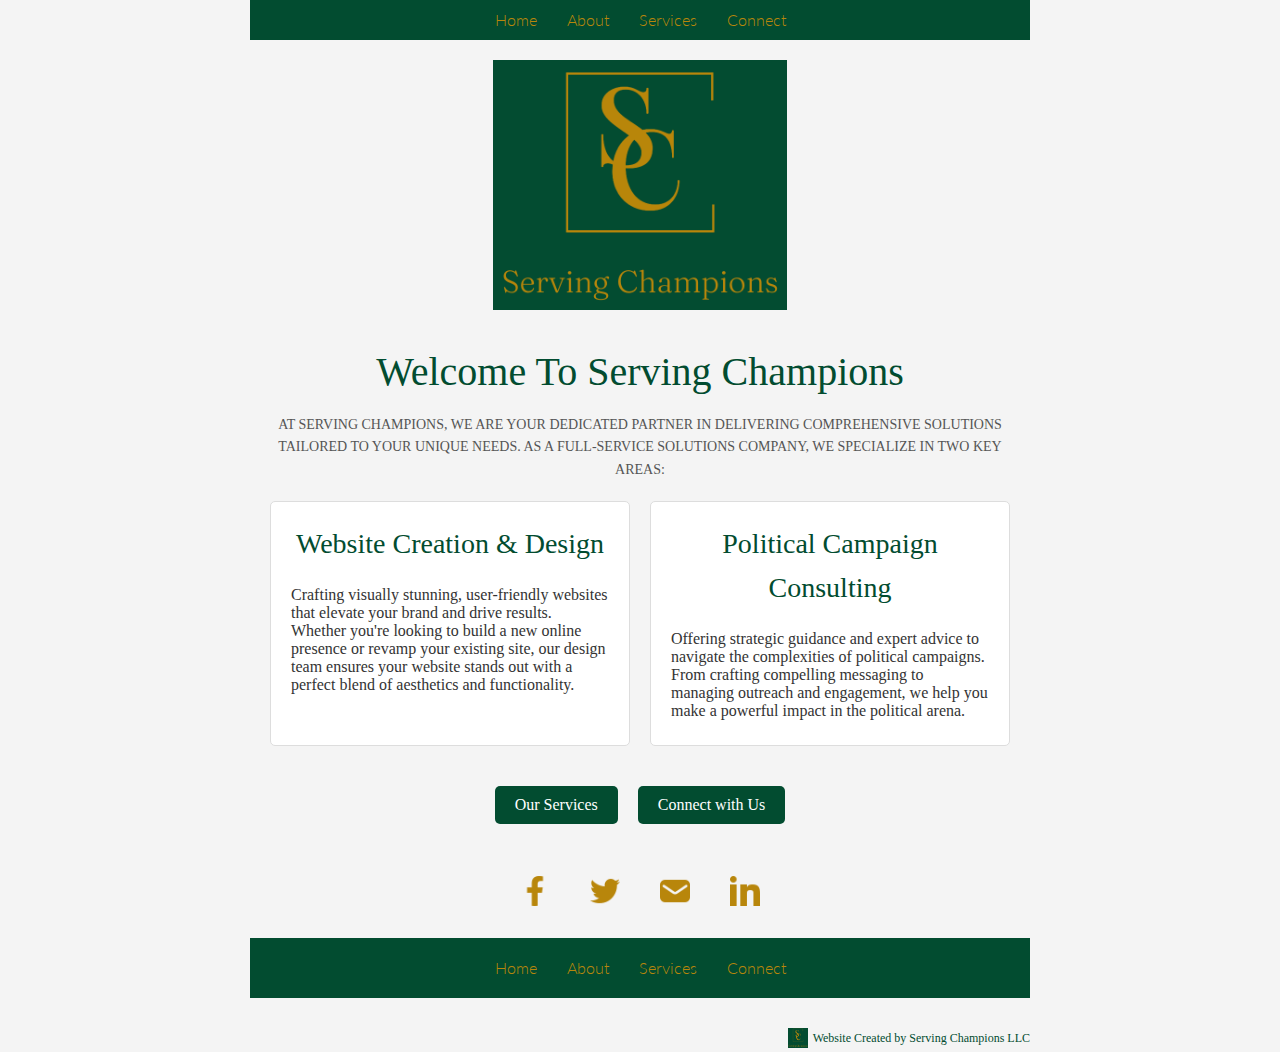
==== index.html @ f19d3aed "Add files via upload" ====
<!DOCTYPE html>
<html lang="en" dir="ltr">
<head>
  <title>Serving Champions Home</title>
  <link rel="shortcut icon" href="assets/sclogo.png">
  <link rel="stylesheet" type="text/css" href="assets/stylesheets/main.css">
  <meta charset="utf-8">
  <meta name="keywords" content="SWGC Portfolio">
  <meta name="viewport" content="width=device-width, initial-scale=1">
  <link rel="stylesheet" href="https://fonts.googleapis.com/css2?family=Lato:wght@100;300;400&display=swap">
</head>



<body>
  <header class="primary-header">
    <nav class="primary-nav">
        <ul>
            <li><a href="index.html">Home</a></li>
            <li><a href="about.html">About</a></li>
            <li><a href="services.html">Services</a></li>
            <li><a href="connect.html">Connect</a></li>
        </ul>
    </nav>
</header>


<section class="logo">
<img src="assets/sclogo.png" alt="">
</section>

<main>
  <section class="intro">
    <h1>Welcome to Serving Champions</h1>
    <h5>
      At Serving Champions, we are your dedicated partner in delivering comprehensive solutions tailored to your unique needs. As a full-service solutions company, we specialize in two key areas:
    </h5>
    <div class="services">
      <div class="service">
        <h2>Website Creation & Design</h2>
        <p>
          Crafting visually stunning, user-friendly websites that elevate your brand and drive results. Whether you're looking to build a new online presence or revamp your existing site, our design team ensures your website stands out with a perfect blend of aesthetics and functionality.
        </p>
      </div>
      <div class="service">
        <h2>Political Campaign Consulting</h2>
        <p>
          Offering strategic guidance and expert advice to navigate the complexities of political campaigns. From crafting compelling messaging to managing outreach and engagement, we help you make a powerful impact in the political arena.
        </p>
      </div>
    </div>
  </section>
</main>

<div class="button-container">
  <a href="services.html" class="btn btn-primary">Our Services</a>
  <a href="connect.html" class="btn btn-primary">Connect with Us</a>
</div>



<section class="socmed">
  <ul>
      <li><a href="#"><img src="assets/facebookg.png" alt="Facebook"></a></li>
      <li><a href="#"><img src="assets/twitterg.png" alt="Twitter"></a></li>
      <li><a href="#"><img src="assets/mailg.png" alt="Email"></a></li>
      <li><a href="#"><img src="assets/linkeding.png" alt="LinkedIn"></a></li>
  </ul>
</section>



<footer class="primary-footer">
  <nav class="primary-nav">
      <ul>
          <li><a href="index.html">Home</a></li>
          <li><a href="about.html">About</a></li>
          <li><a href="services.html">Services</a></li>
          <li><a href="connect.html">Connect</a></li>
      </ul>
  </nav>
</footer>

<div class="sc-footer">
  <a href="https://servingchampions.com" target="_blank">
      <img src="assets/sclogo.png" alt="Serving Champions LLC Logo">
      Website Created by Serving Champions LLC
  </a>
</div>


 </body>
</html>
---- assets/stylesheets/main.css ----
/* 
Colors:

Green: #024C30
Gold: #B8860B
*/

/******************************************
  /* Reset
  /*******************************************/
html, body, div, span, applet, object, iframe,
h1, h2, h3, h4, h5, h6, p, blockquote, pre,
a, abbr, acronym, address, big, cite, code,
del, dfn, em, img, ins, kbd, q, s, samp,
small, strike, strong, sub, sup, tt, var,
b, u, i, center,
dl, dt, dd, ol, ul, li,
fieldset, form, label, legend,
table, caption, tbody, tfoot, thead, tr, th, td,
article, aside, canvas, details, embed,
figure, figcaption, footer, header, hgroup,
menu, nav, output, ruby, section, summary,
time, mark, audio, video {
	margin: 0;
	padding: 0;
	border: 0;
	font-size: 100%;
	font: inherit;
	vertical-align: baseline;
}


/* 
Header & Footer
*/
/* Header Styling */
.primary-header {
  background-color: #024C30; /* Primary green color for the background */
  padding: 10px 0; /* Add padding for spacing */
}

.primary-nav {
  display: flex; /* Align items horizontally */
  justify-content: center; /* Center the navigation items */
}

.primary-nav ul {
  list-style: none; /* Remove default list bullets */
  padding: 0; /* Remove default padding */
  margin: 0; /* Remove default margin */
  display: flex; /* Align items horizontally */
}

.primary-nav li {
  margin: 0 15px; /* Space out the navigation items */
}

.primary-nav a {
  color: #B8860B; /* Secondary gold color for the text */
  text-decoration: none; /* Remove underline from links */
  font-family: 'Lato', sans-serif; /* Match the font to your website’s style */
  font-weight: 300; /* Use a lighter font weight */
  transition: color 0.3s; /* Smooth transition for hover effect */
}

.primary-nav a:hover {
  color: #ffffff; /* Change text color on hover */
}

/* Footer Styling */
.primary-footer {
  background-color: #024C30; /* Match header background color */
  padding: 20px 0; /* Add padding for spacing */
  text-align: center; /* Center footer content */
}

.primary-footer .primary-nav ul {
  justify-content: center; /* Center footer navigation items */
}

.primary-footer .primary-nav a {
  color: #B8860B; /* Secondary gold color for the text */
  text-decoration: none; /* Remove underline from links */
  font-family: 'Lato', sans-serif; /* Match the font to your website’s style */
  font-weight: 300; /* Use a lighter font weight */
}

.primary-footer .primary-nav a:hover {
  color: #ffffff; /* Change text color on hover */
}



/* 
social media banner
*/
.socmed{
  display: flex;
  justify-content: center;
  align-items: center;
}

.socmed img {
  padding: 10px;
  height: 50px;
  margin: 22px 0 22px 0;
  vertical-align: top;
}


  /******************************************
  /* Styles
  /*******************************************/

body{
  background: #f4f4f4;
  color: black;
  margin: 0 250px;
}

h1, h2, h3, h4 {
  color: #648880;
}

h1 {
  font-size: 25px;
  line-height: 44px;
  text-transform: capitalize;
}
h2 {
  font-size: 20px;
  line-height: 44px;
}
h3 {
  font-size: 18px;
}
h4 {
  font-size: 16px;
}
h5 {
  font-size: 14px;
  font-weight: 400;
  text-transform: uppercase;
}
p{
  font-size: 15px;
  font-weight: 381;
  padding: 5px 0;
}

  /*/
  SC footer
  /*/
  .sc-footer {
    text-align: right;
    font-size: 12px;
    color: #555;
    padding-top: 10px;
    margin-top: 20px;
}

.sc-footer a {
    color: #024C30;
    text-decoration: none;
    display: inline-flex;
    align-items: center;
}

.sc-footer a img {
    width: 20px;
    height: 20px;
    margin-right: 5px;
}

.sc-footer a:hover {
    color: #0056b3;
}

  /*/
  SocMed
  /*/

  .socmed {
    margin-top: 20px;
}

.socmed ul {
    list-style-type: none;
    padding: 0;
    margin: 0;
    display: flex;
    justify-content: center;
}

.socmed li {
    margin: 0 10px;
}

.socmed img {
    width: 30px;
    height: 30px;
    transition: transform 0.3s ease;
}

.socmed img:hover {
    transform: scale(1.2);
}
  

    /******************************************
  /* Index
  /*******************************************/

  .logo {
    display: flex;
    justify-content: center; /* Center horizontally */
    align-items: center; /* Center vertically */
    padding: 20px; /* Add some space around the logo */
  }
  
  .logo img {
    max-width: 100%; /* Make sure the image is responsive */
    height: auto; /* Maintain aspect ratio */
    max-height: 250px; /* Set a maximum height for the logo */
  }
  

  /* Main Content Styling */
  
  
  .intro {
    padding: 20px;
    background-color: #f4f4f4; /* Light background for contrast */
    text-align: center;
  }
  
  .intro h1 {
    font-size: 2.5rem;
    color: #024C30; /* Primary green color */
    margin-bottom: 20px;
  }
  
  .intro h5 {
    font-size: 1.12 rem; /* Slightly larger than normal text for emphasis */
    color: #555; /* Softer color for better readability */
    margin: 0 0 20px 0;
    line-height: 1.6; /* Improved readability with increased line height */
    text-align: center; /* Center align h5 elements */
    font-weight: 400; /* Normal weight to reduce visual intensity */
  }
  
  .intro .services {
    display: flex;
    flex-wrap: wrap; /* Allows wrapping to the next line if needed */
    justify-content: center; /* Center align the service boxes */
    gap: 20px; /* Space between the service boxes */
  }
  
  .intro .service {
    background-color: #ffffff;
    border: 1px solid #ddd;
    border-radius: 5px;
    padding: 20px;
    margin: 0;
    max-width: 500px; /* Adjusted width to fit side by side */
    flex: 1; /* Allow services to grow and fill available space */
    text-align: left;
  }
  
  .intro .service h2 {
    font-size: 1.75rem;
    color: #024C30; /* Primary green color */
    margin-bottom: 15px;
    text-align: center; /* Center align h2 elements */
  }
  
  .intro .service p {
    font-size: 1rem;
    color: #333; /* Default text color */
    margin: 0;
  }

/* Button Container */
.button-container {
  display: flex;
  justify-content: center; /* Center align the buttons */
  gap: 20px; /* Space between the buttons */
  margin-top: 20px; /* Space above the buttons */
}

/* Button Styles */
.btn {
  display: inline-block;
  padding: 10px 20px;
  font-size: 1rem;
  text-align: center;
  text-decoration: none;
  border-radius: 5px;
  transition: background-color 0.3s, color 0.3s;
  background-color: #024C30; /* Primary green color */
  color: #ffffff; /* White text */
}

.btn:hover {
  background-color: #033d23; /* Slightly darker green on hover */
}
  

    /******************************************
  /* About
  /*******************************************/

  /* General styling for the about section */
.about {
  max-width: 800px;
  margin: 40px auto;
  padding: 20px;
  background-color: #f4f4f4;
  border-radius: 8px;
  box-shadow: 0 4px 8px rgba(0, 0, 0, 0.1);
}

.about h1 {
  font-size: 36px;
  color: #024C30; /* Green color for the heading */
  margin-bottom: 20px;
  text-align: center;
}

.about p {
  font-size: 18px;
  line-height: 1.6;
  margin-bottom: 20px;
  color: #333;
}

.about p:last-of-type {
  margin-bottom: 0; /* Remove bottom margin for the last paragraph */
}

/* Photo gallery section styling */
.photo-gallery {
  display: flex;
  justify-content: space-between;
  margin: 40px auto;
  max-width: 800px;
  padding: 20px;
}

.photo-gallery img {
  width: 30%;
  border-radius: 8px;
  box-shadow: 0 4px 8px rgba(0, 0, 0, 0.1);
}

.photo-gallery img:hover {
  transform: scale(1.05);
  transition: transform 0.3s ease;
}

  
/* Portfolio Button */
.portfolio-promo {
  text-align: center;
  margin-top: 3rem;
}

.portfolio-promo p {
  font-size: 1.2rem;
  color: #024C30;
  margin-bottom: 1rem;
}

.portfolio-button {
  display: inline-block;
  padding: 10px 20px;
  background-color: #024C30;
  color: white;
  text-decoration: none;
  border-radius: 5px;
  font-size: 1rem;
  transition: background-color 0.3s ease;
}

.portfolio-button:hover {
  background-color: #022F20;
}


  /******************************************
  /* Services
  /*******************************************/

  .intro-text {
    font-size: 1.2rem;
    color: #024C30;
    margin-bottom: 2rem;
    text-align: center;
  }
  
  .portfolio {
    padding: 2rem;
    text-align: center;
  }
  
  .portfolio h2 {
    font-size: 2rem;
    margin-bottom: 1.5rem;
    color: #024C30;
  }
  
  .websites {
    display: grid;
    grid-template-columns: repeat(auto-fit, minmax(250px, 1fr));
    gap: 2rem;
  }
  
  .website {
    border: 1px solid #ccc;
    padding: 1rem;
    border-radius: 8px;
    transition: transform 0.3s;
  }
  
  .website img {
    max-width: 100%;
    border-radius: 8px;
  }
  
  .website:hover {
    transform: scale(1.05);
  }
  
  .website p {
    margin-top: 0.5rem;
    font-size: 1rem;
  }
  
  .website a {
    color: #024C30;
    text-decoration: none;
  }
  
  .website a:hover {
    text-decoration: underline;
  }



/******************************************
  /* contact
  /*******************************************/

/* General form styles */
.contactform {
  max-width: 600px;
  margin: 40px auto; /* Added top and bottom margin */
  padding: 20px;
  background-color: #f9f9f9;
  border-radius: 8px;
  box-shadow: 0 4px 8px rgba(0, 0, 0, 0.1);
}

/* Message above the form */
.contact-message {
  margin-bottom: 20px; /* Space between the message and the form */
}

.contact-message h2 {
  display: flex;
  justify-content: center;
  margin: 0 0 10px 0; /* Space below the heading */
  font-size: 24px;
  color: #024C30; /* Green color for the heading */
}

.contact-message p {
  margin: 0;
  font-size: 16px;
  color: #333;
}

/* Form styles */
.contactform label {
  display: block;
  margin-bottom: 8px;
  font-weight: bold;
  color: #333;
}

.contactform input, 
.contactform textarea {
  width: 100%;
  padding: 12px;
  margin-bottom: 16px;
  border: 1px solid #ddd;
  border-radius: 4px;
  font-size: 16px;
  box-sizing: border-box;
}

.contactform textarea {
  height: 150px;
  resize: vertical;
}

.contactform button {
  background-color: #024C30; /* Green color */
  color: white;
  padding: 12px 20px;
  border: none;
  border-radius: 4px;
  cursor: pointer;
  font-size: 16px;
  transition: background-color 0.3s ease;
  float: right; /* Align button to the right */
}

.contactform button:hover {
  background-color: #018d6e; /* Slightly lighter green */
}

.contactform button:focus {
  outline: none;
  box-shadow: 0 0 0 3px rgba(0, 132, 255, 0.3); /* Focus state */
}

/* Alternative contact section */
.alternative-contact {
  margin-top: 60px;
  padding: 10px;
  background-color: #024C30; /* Green background */
  color: white;
  border-radius: 4px;
  text-align: center;
}

.alternative-contact p {
  margin: 0;
  font-size: 18px;
}

.alternative-contact a {
  color: #ffffff; /* White color for the link */
  text-decoration: underline;
}




  
  

/******************************************
  /* Responsive STYLES
  /*******************************************/
  @media screen and (max-width: 850px) {
/* 
Reset
*/
html, body, div, span, applet, object, iframe,
h1, h2, h3, h4, h5, h6, p, blockquote, pre,
a, abbr, acronym, address, big, cite, code,
del, dfn, em, img, ins, kbd, q, s, samp,
small, strike, strong, sub, sup, tt, var,
b, u, i, center,
dl, dt, dd, ol, ul, li,
fieldset, form, label, legend,
table, caption, tbody, tfoot, thead, tr, th, td,
article, aside, canvas, details, embed,
figure, figcaption, footer, header, hgroup,
menu, nav, output, ruby, section, summary,
time, mark, audio, video {
	margin: 0;
	padding: 0;
	border: 0;
	font-size: 100%;
	font: inherit;
	vertical-align: baseline;
}
/* 
Header & Footer
*/
.primary-nav {
  font-size: 14px;
  font-weight: 400;
  letter-spacing: .5px;
  text-transform: uppercase;
  padding-top: 50px;
}
.nav {
  display: flex;
  justify-content: center;
}

.primary-header a,
.primary-footer a {
  color: black;
}
.primary-header a:hover,
.primary-footer a:hover {
  color: #344945;
}

.nav li {
  display: inline-block;
  margin: 10px;
  vertical-align: top;
}

.primary-footer{
  padding-top: 50px;
  padding-bottom: 15px;
}




/* 
Custom Styles
*/

body{
  background: #;
  color: ;;
  margin: 0 15px;
}

h1, h2, h3, h4 {
  color: #;
}

h1 {
  font-size: 25px;
  line-height: 44px;
  text-transform: capitalize;
}
h2 {
  font-size: 20px;
  line-height: 44px;
}
h3 {
  font-size: 18px;
}
h4 {
  font-size: 16px;
}
h5 {
  font-size: 14px;
  font-weight: 400;
  text-transform: uppercase;
}
p{
  font-size: 15px;
  font-weight: 381;
  padding: 5px 0;
}

/* 
Buttons
*/


.facebook {
  display: flex;
  align-items: center;
  justify-content: center;
  text-align: center;
  padding: 5px;
}

.facebook img {
  max-width: 50%;
  height: auto;
  max-height: 75px; /* Adjust the max-height as needed */
  margin: 0 auto; /* Center horizontally */
}

.button-container {
  display: flex;
  justify-content: space-evenly;
  margin: 5px; /* Adjust margin as needed */
}

.button {
  display: inline-block;
  padding: 10px 20px;
  text-decoration: none;
  color: #fff;
  background-color: #3498db; /* Adjust background color as needed */
  border-radius: 5px;
  transition: background-color 0.3s ease-in-out;
}

.button:hover {
  background-color: #2980b9; /* Adjust hover background color as needed */
}


/* 
Index
*/
.intro h1{
  display: flex;
  justify-content: center;
  text-transform: capitalize;
}

.intro h3{
  display: flex;
  justify-content: center;
  padding-bottom: 10px;
}

.logoimg {
  display: flex;
  justify-content: center;
  align-items: center;
}

.logoimg img {
  padding: 10px;
  height: 100%;
  width: 100%;
  margin: 10px 0;
  vertical-align: top;
}

.quote{
  display: flex;
  align-items: center;
  justify-content: space-around;
  color: #b30000;
  padding: 10px 0;
}

.quote h2{
  display: flex;
  align-items: center;
  justify-content: center;
  color: #b30000;
  padding: 10px 0;
}



a {
  display: flex;
  justify-content: center;
  align-items: center;
  padding-bottom: 5px;
}



/* 
Connect
*/

.contactpage h2{
  display: flex;
  justify-content: space-around;
  align-items: center;
  flex-direction: column;
}

.contactpage div{
  display: flex;
  justify-content: space-around;
  align-items: center;
  flex-direction: column;
}

#contactform{
  display: none;
}

  }
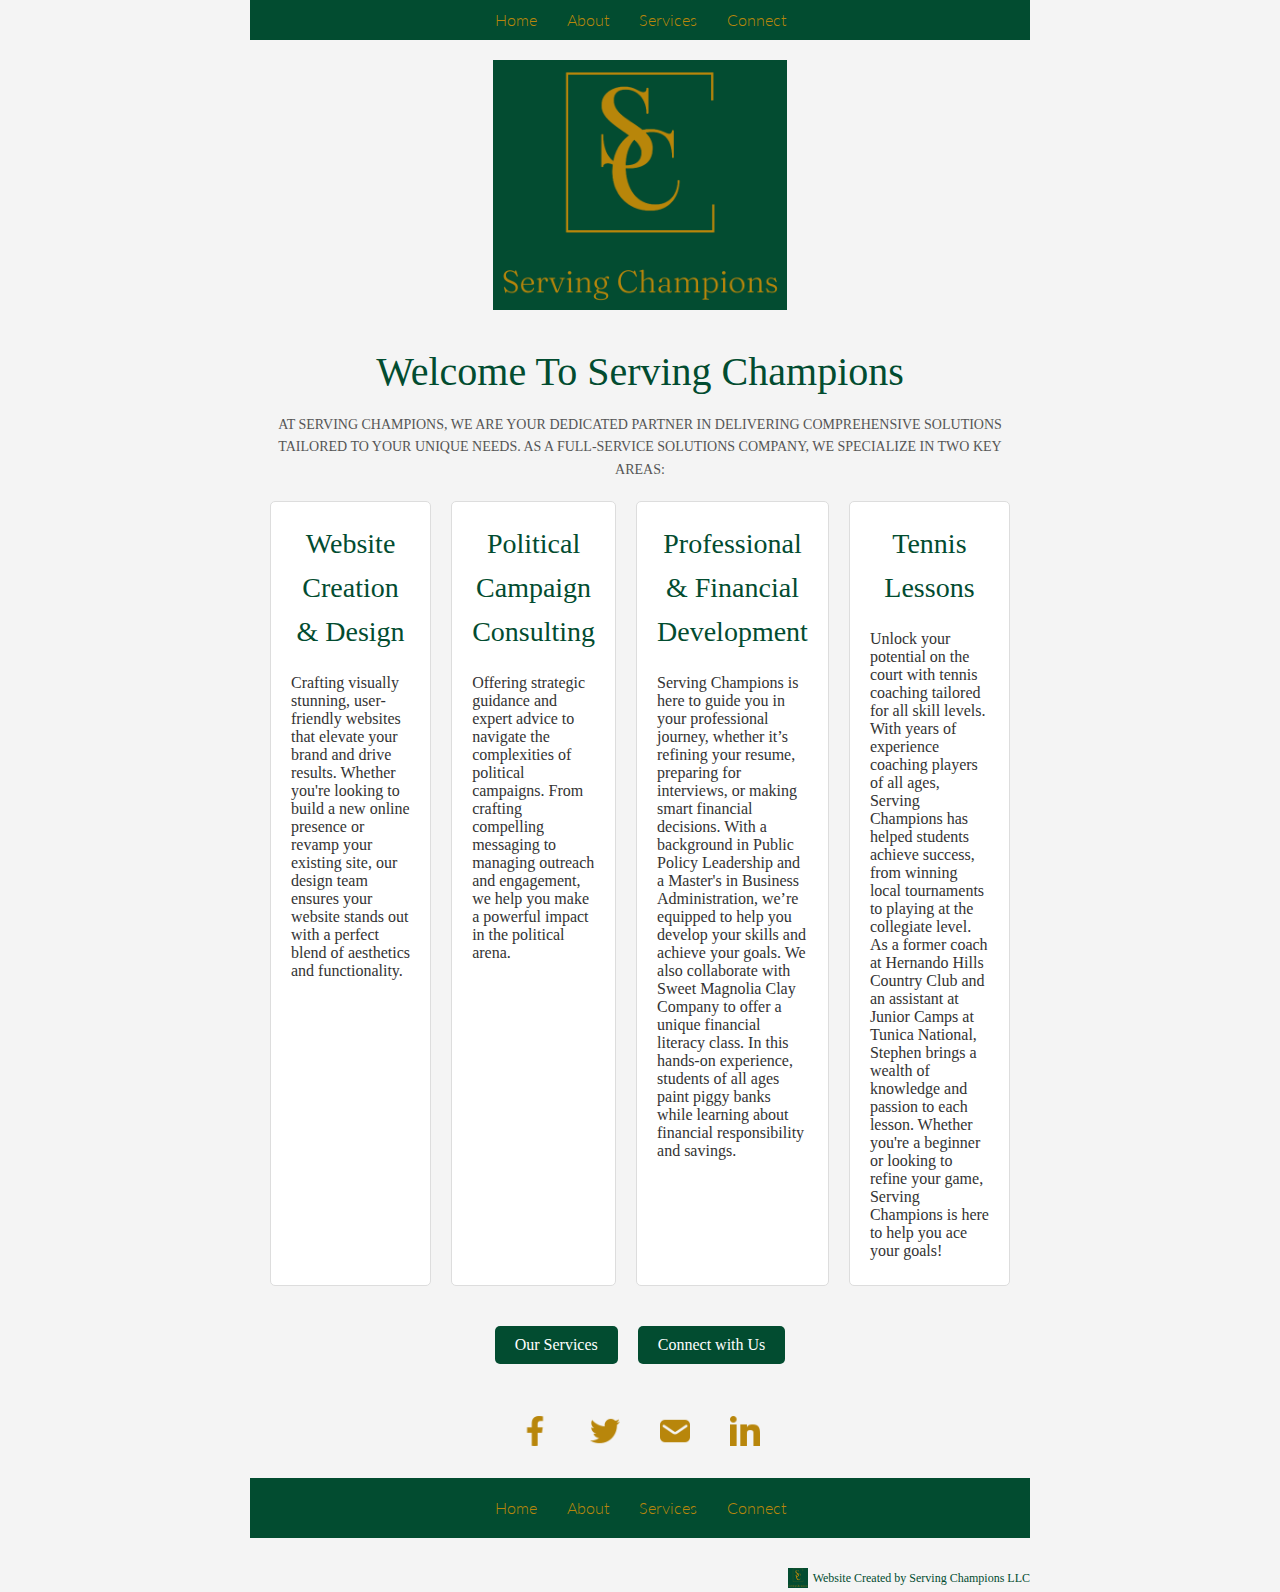
==== commit 99893e74: "Update index.html" ====
--- a/index.html
+++ b/index.html
@@ -5,7 +5,7 @@
   <link rel="shortcut icon" href="assets/sclogo.png">
   <link rel="stylesheet" type="text/css" href="assets/stylesheets/main.css">
   <meta charset="utf-8">
-  <meta name="keywords" content="SWGC Portfolio">
+  <meta name="keywords" content="Serving Champions">
   <meta name="viewport" content="width=device-width, initial-scale=1">
   <link rel="stylesheet" href="https://fonts.googleapis.com/css2?family=Lato:wght@100;300;400&display=swap">
 </head>
@@ -35,6 +35,7 @@
     <h5>
       At Serving Champions, we are your dedicated partner in delivering comprehensive solutions tailored to your unique needs. As a full-service solutions company, we specialize in two key areas:
     </h5>
+
     <div class="services">
       <div class="service">
         <h2>Website Creation & Design</h2>
@@ -42,13 +43,29 @@
           Crafting visually stunning, user-friendly websites that elevate your brand and drive results. Whether you're looking to build a new online presence or revamp your existing site, our design team ensures your website stands out with a perfect blend of aesthetics and functionality.
         </p>
       </div>
+    
       <div class="service">
         <h2>Political Campaign Consulting</h2>
         <p>
           Offering strategic guidance and expert advice to navigate the complexities of political campaigns. From crafting compelling messaging to managing outreach and engagement, we help you make a powerful impact in the political arena.
         </p>
       </div>
+    
+      <div class="service">
+        <h2>Professional & Financial Development</h2>
+        <p>
+          Serving Champions is here to guide you in your professional journey, whether it’s refining your resume, preparing for interviews, or making smart financial decisions. With a background in Public Policy Leadership and a Master's in Business Administration, we’re equipped to help you develop your skills and achieve your goals. We also collaborate with Sweet Magnolia Clay Company to offer a unique financial literacy class. In this hands-on experience, students of all ages paint piggy banks while learning about financial responsibility and savings.
+        </p>
+      </div>
+    
+      <div class="service">
+        <h2>Tennis Lessons</h2>
+        <p>
+          Unlock your potential on the court with tennis coaching tailored for all skill levels. With years of experience coaching players of all ages, Serving Champions has helped students achieve success, from winning local tournaments to playing at the collegiate level. As a former coach at Hernando Hills Country Club and an assistant at Junior Camps at Tunica National, Stephen brings a wealth of knowledge and passion to each lesson. Whether you're a beginner or looking to refine your game, Serving Champions is here to help you ace your goals!
+        </p>
+      </div>
     </div>
+    
   </section>
 </main>
 
@@ -61,10 +78,10 @@
 
 <section class="socmed">
   <ul>
-      <li><a href="#"><img src="assets/facebookg.png" alt="Facebook"></a></li>
-      <li><a href="#"><img src="assets/twitterg.png" alt="Twitter"></a></li>
-      <li><a href="#"><img src="assets/mailg.png" alt="Email"></a></li>
-      <li><a href="#"><img src="assets/linkeding.png" alt="LinkedIn"></a></li>
+      <li><a href="https://www.facebook.com/servingchampion/"><img src="assets/facebookg.png" alt="Facebook"></a></li>
+      <li><a href="https://x.com/10issteve"><img src="assets/twitterg.png" alt="Twitter"></a></li>
+      <li><a href="mailto:servingchampions@gmail.com"><img src="assets/mailg.png" alt="Email"></a></li>
+      <li><a href="https://www.linkedin.com/in/stephen-chavez/"><img src="assets/linkeding.png" alt="LinkedIn"></a></li>
   </ul>
 </section>
 
--- a/assets/stylesheets/main.css
+++ b/assets/stylesheets/main.css
@@ -408,6 +408,8 @@
     margin-bottom: 1.5rem;
     color: #024C30;
   }
+
+ 
   
   .websites {
     display: grid;
@@ -578,201 +580,18 @@
 	font: inherit;
 	vertical-align: baseline;
 }
+
+
 /* 
-Header & Footer
+Intro
 */
-.primary-nav {
-  font-size: 14px;
-  font-weight: 400;
-  letter-spacing: .5px;
-  text-transform: uppercase;
-  padding-top: 50px;
-}
-.nav {
-  display: flex;
-  justify-content: center;
-}
-
-.primary-header a,
-.primary-footer a {
-  color: black;
-}
-.primary-header a:hover,
-.primary-footer a:hover {
-  color: #344945;
-}
-
-.nav li {
-  display: inline-block;
-  margin: 10px;
-  vertical-align: top;
-}
-
-.primary-footer{
-  padding-top: 50px;
-  padding-bottom: 15px;
-}
-
-
-
+
+.services {
+  flex-direction: column;
+}
 
 /* 
-Custom Styles
+Services
 */
 
-body{
-  background: #;
-  color: ;;
-  margin: 0 15px;
-}
-
-h1, h2, h3, h4 {
-  color: #;
-}
-
-h1 {
-  font-size: 25px;
-  line-height: 44px;
-  text-transform: capitalize;
-}
-h2 {
-  font-size: 20px;
-  line-height: 44px;
-}
-h3 {
-  font-size: 18px;
-}
-h4 {
-  font-size: 16px;
-}
-h5 {
-  font-size: 14px;
-  font-weight: 400;
-  text-transform: uppercase;
-}
-p{
-  font-size: 15px;
-  font-weight: 381;
-  padding: 5px 0;
-}
-
-/* 
-Buttons
-*/
-
-
-.facebook {
-  display: flex;
-  align-items: center;
-  justify-content: center;
-  text-align: center;
-  padding: 5px;
-}
-
-.facebook img {
-  max-width: 50%;
-  height: auto;
-  max-height: 75px; /* Adjust the max-height as needed */
-  margin: 0 auto; /* Center horizontally */
-}
-
-.button-container {
-  display: flex;
-  justify-content: space-evenly;
-  margin: 5px; /* Adjust margin as needed */
-}
-
-.button {
-  display: inline-block;
-  padding: 10px 20px;
-  text-decoration: none;
-  color: #fff;
-  background-color: #3498db; /* Adjust background color as needed */
-  border-radius: 5px;
-  transition: background-color 0.3s ease-in-out;
-}
-
-.button:hover {
-  background-color: #2980b9; /* Adjust hover background color as needed */
-}
-
-
-/* 
-Index
-*/
-.intro h1{
-  display: flex;
-  justify-content: center;
-  text-transform: capitalize;
-}
-
-.intro h3{
-  display: flex;
-  justify-content: center;
-  padding-bottom: 10px;
-}
-
-.logoimg {
-  display: flex;
-  justify-content: center;
-  align-items: center;
-}
-
-.logoimg img {
-  padding: 10px;
-  height: 100%;
-  width: 100%;
-  margin: 10px 0;
-  vertical-align: top;
-}
-
-.quote{
-  display: flex;
-  align-items: center;
-  justify-content: space-around;
-  color: #b30000;
-  padding: 10px 0;
-}
-
-.quote h2{
-  display: flex;
-  align-items: center;
-  justify-content: center;
-  color: #b30000;
-  padding: 10px 0;
-}
-
-
-
-a {
-  display: flex;
-  justify-content: center;
-  align-items: center;
-  padding-bottom: 5px;
-}
-
-
-
-/* 
-Connect
-*/
-
-.contactpage h2{
-  display: flex;
-  justify-content: space-around;
-  align-items: center;
-  flex-direction: column;
-}
-
-.contactpage div{
-  display: flex;
-  justify-content: space-around;
-  align-items: center;
-  flex-direction: column;
-}
-
-#contactform{
-  display: none;
-}
-
-  }
+  }
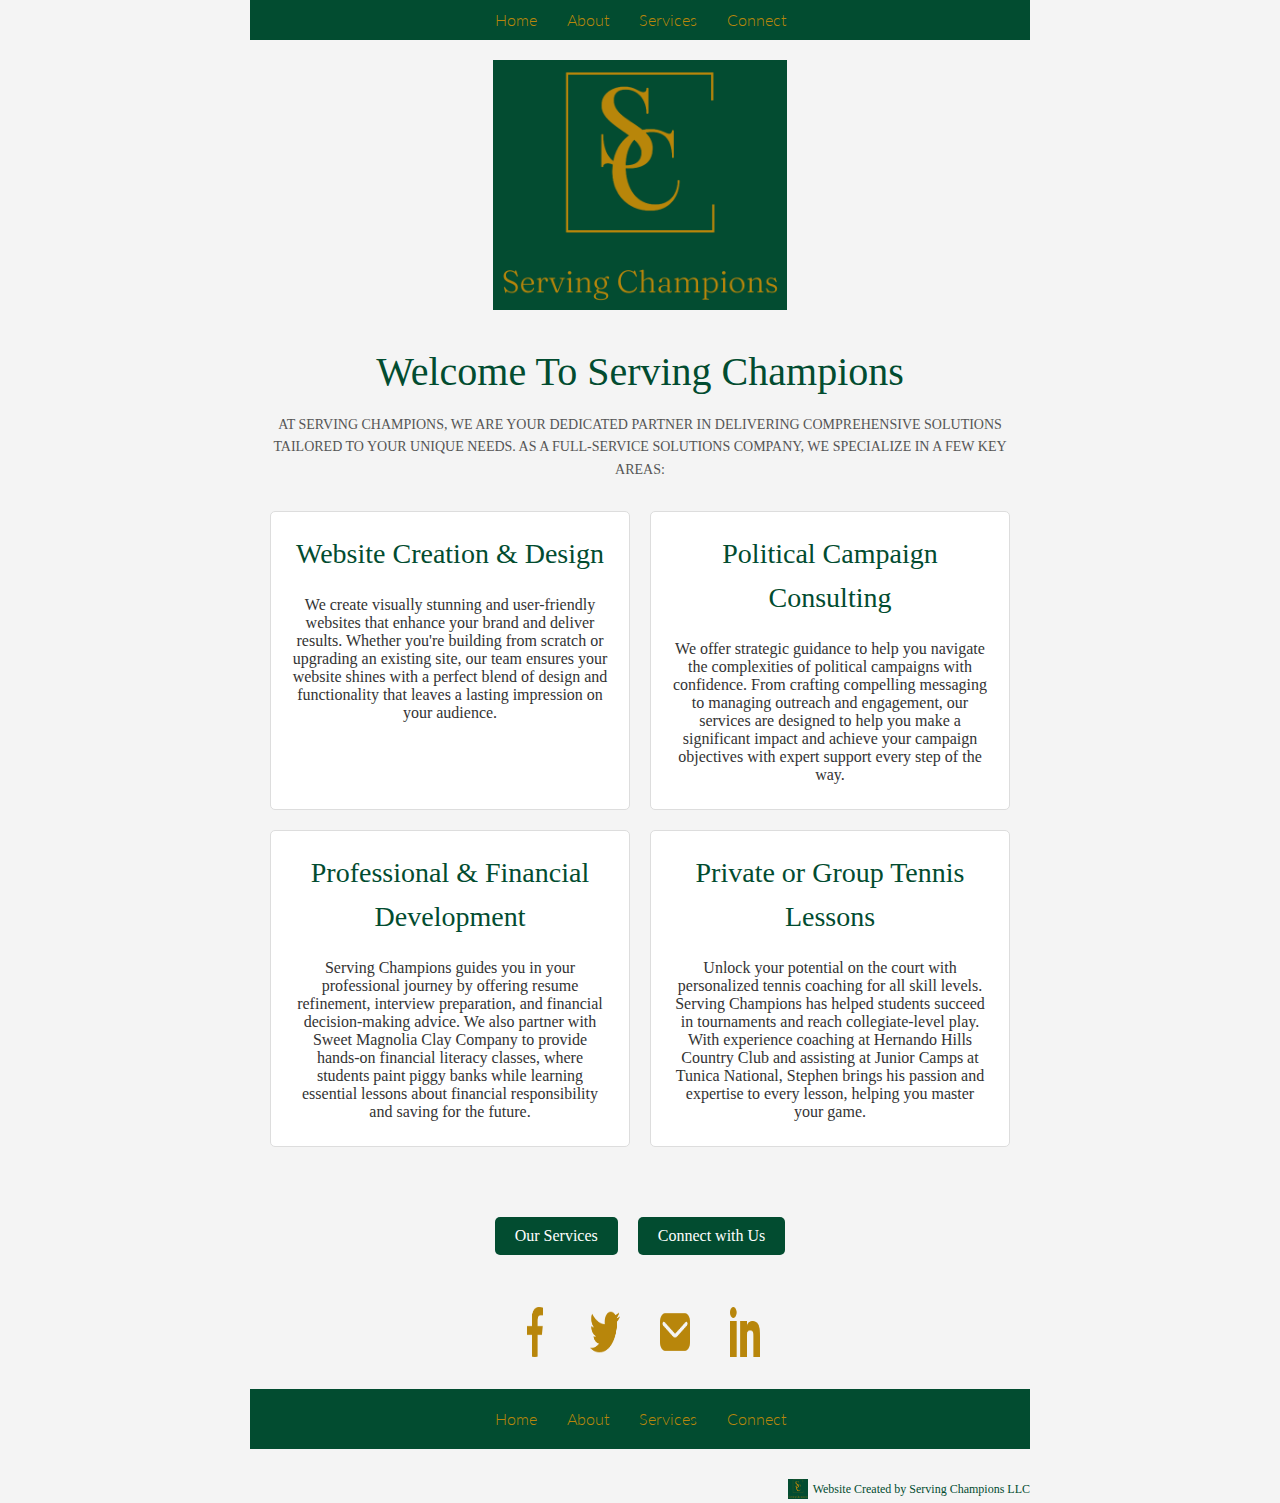
==== commit 23f13661: "Update index.html" ====
--- a/index.html
+++ b/index.html
@@ -33,38 +33,38 @@
   <section class="intro">
     <h1>Welcome to Serving Champions</h1>
     <h5>
-      At Serving Champions, we are your dedicated partner in delivering comprehensive solutions tailored to your unique needs. As a full-service solutions company, we specialize in two key areas:
+      At Serving Champions, we are your dedicated partner in delivering comprehensive solutions tailored to your unique needs. As a full-service solutions company, we specialize in a few key areas:
     </h5>
 
     <div class="services">
       <div class="service">
         <h2>Website Creation & Design</h2>
         <p>
-          Crafting visually stunning, user-friendly websites that elevate your brand and drive results. Whether you're looking to build a new online presence or revamp your existing site, our design team ensures your website stands out with a perfect blend of aesthetics and functionality.
+          We create visually stunning and user-friendly websites that enhance your brand and deliver results. Whether you're building from scratch or upgrading an existing site, our team ensures your website shines with a perfect blend of design and functionality that leaves a lasting impression on your audience.
         </p>
       </div>
     
       <div class="service">
         <h2>Political Campaign Consulting</h2>
         <p>
-          Offering strategic guidance and expert advice to navigate the complexities of political campaigns. From crafting compelling messaging to managing outreach and engagement, we help you make a powerful impact in the political arena.
+          We offer strategic guidance to help you navigate the complexities of political campaigns with confidence. From crafting compelling messaging to managing outreach and engagement, our services are designed to help you make a significant impact and achieve your campaign objectives with expert support every step of the way.
         </p>
       </div>
     
       <div class="service">
         <h2>Professional & Financial Development</h2>
         <p>
-          Serving Champions is here to guide you in your professional journey, whether it’s refining your resume, preparing for interviews, or making smart financial decisions. With a background in Public Policy Leadership and a Master's in Business Administration, we’re equipped to help you develop your skills and achieve your goals. We also collaborate with Sweet Magnolia Clay Company to offer a unique financial literacy class. In this hands-on experience, students of all ages paint piggy banks while learning about financial responsibility and savings.
-        </p>
+          Serving Champions guides you in your professional journey by offering resume refinement, interview preparation, and financial decision-making advice. We also partner with Sweet Magnolia Clay Company to provide hands-on financial literacy classes, where students paint piggy banks while learning essential lessons about financial responsibility and saving for the future.
       </div>
     
       <div class="service">
-        <h2>Tennis Lessons</h2>
+        <h2>Private or Group Tennis Lessons</h2>
         <p>
-          Unlock your potential on the court with tennis coaching tailored for all skill levels. With years of experience coaching players of all ages, Serving Champions has helped students achieve success, from winning local tournaments to playing at the collegiate level. As a former coach at Hernando Hills Country Club and an assistant at Junior Camps at Tunica National, Stephen brings a wealth of knowledge and passion to each lesson. Whether you're a beginner or looking to refine your game, Serving Champions is here to help you ace your goals!
+          Unlock your potential on the court with personalized tennis coaching for all skill levels. Serving Champions has helped students succeed in tournaments and reach collegiate-level play. With experience coaching at Hernando Hills Country Club and assisting at Junior Camps at Tunica National, Stephen brings his passion and expertise to every lesson, helping you master your game.
         </p>
       </div>
     </div>
+    
     
   </section>
 </main>
--- a/assets/stylesheets/main.css
+++ b/assets/stylesheets/main.css
@@ -89,25 +89,6 @@
   color: #ffffff; /* Change text color on hover */
 }
 
-
-
-/* 
-social media banner
-*/
-.socmed{
-  display: flex;
-  justify-content: center;
-  align-items: center;
-}
-
-.socmed img {
-  padding: 10px;
-  height: 50px;
-  margin: 22px 0 22px 0;
-  vertical-align: top;
-}
-
-
   /******************************************
   /* Styles
   /*******************************************/
@@ -180,6 +161,22 @@
   SocMed
   /*/
 
+  /* 
+social media banner
+*/
+.socmed{
+  display: flex;
+  justify-content: center;
+  align-items: center;
+}
+
+.socmed img {
+  padding: 10px;
+  height: 50px;
+  margin: 22px 0 22px 0;
+  vertical-align: top;
+}
+
   .socmed {
     margin-top: 20px;
 }
@@ -204,6 +201,22 @@
 
 .socmed img:hover {
     transform: scale(1.2);
+}
+
+/* 
+social media banner
+*/
+.socmed{
+  display: flex;
+  justify-content: center;
+  align-items: center;
+}
+
+.socmed img {
+  padding: 10px;
+  height: 50px;
+  margin: 22px 0 22px 0;
+  vertical-align: top;
 }
   
 
@@ -249,36 +262,39 @@
     font-weight: 400; /* Normal weight to reduce visual intensity */
   }
   
-  .intro .services {
+  .services {
     display: flex;
-    flex-wrap: wrap; /* Allows wrapping to the next line if needed */
-    justify-content: center; /* Center align the service boxes */
-    gap: 20px; /* Space between the service boxes */
-  }
-  
-  .intro .service {
+    flex-wrap: wrap;
+    justify-content: center;
+    gap: 20px;
+    margin: 30px 0; /* Adds spacing around the services section */
+  }
+  
+  .service {
     background-color: #ffffff;
     border: 1px solid #ddd;
     border-radius: 5px;
     padding: 20px;
-    margin: 0;
-    max-width: 500px; /* Adjusted width to fit side by side */
-    flex: 1; /* Allow services to grow and fill available space */
+    max-width: 500px;
+    flex: 1 1 200px; /* Ensures flexibility and proper width for responsiveness */
     text-align: left;
   }
   
-  .intro .service h2 {
+  .service h2 {
     font-size: 1.75rem;
     color: #024C30; /* Primary green color */
     margin-bottom: 15px;
     text-align: center; /* Center align h2 elements */
   }
   
-  .intro .service p {
+  .service p {
     font-size: 1rem;
     color: #333; /* Default text color */
     margin: 0;
-  }
+    text-align: center;
+  }
+  
+  
 
 /* Button Container */
 .button-container {
@@ -588,6 +604,11 @@
 
 .services {
   flex-direction: column;
+  align-items: center;
+}
+
+.service {
+  max-width: 100%;
 }
 
 /* 
@@ -595,3 +616,14 @@
 */
 
   }
+   /* Responsive Design */
+   @media (max-width: 768px) {
+    .services {
+      flex-direction: column;
+      align-items: center;
+    }
+  
+    .service {
+      max-width: 100%;
+    }
+  }
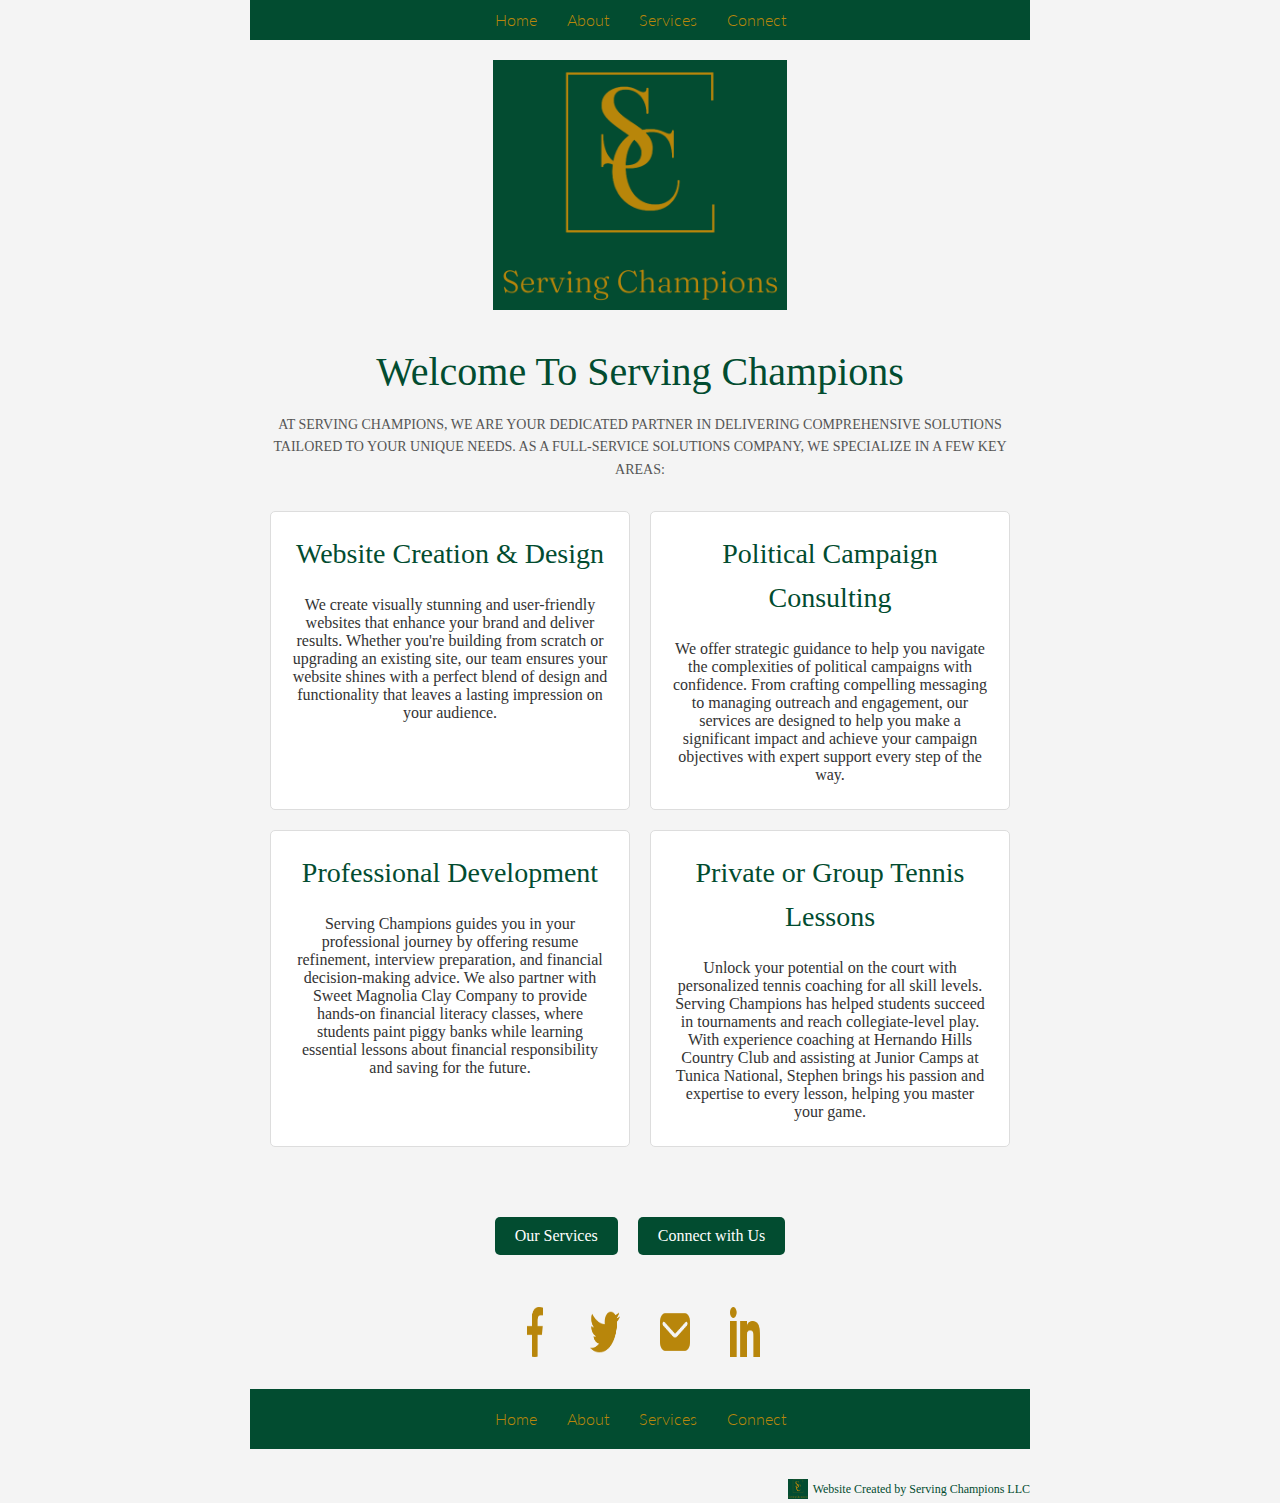
==== commit d0831a9e: "Update index.html" ====
--- a/index.html
+++ b/index.html
@@ -52,7 +52,7 @@
       </div>
     
       <div class="service">
-        <h2>Professional & Financial Development</h2>
+        <h2>Professional Development</h2>
         <p>
           Serving Champions guides you in your professional journey by offering resume refinement, interview preparation, and financial decision-making advice. We also partner with Sweet Magnolia Clay Company to provide hands-on financial literacy classes, where students paint piggy banks while learning essential lessons about financial responsibility and saving for the future.
       </div>
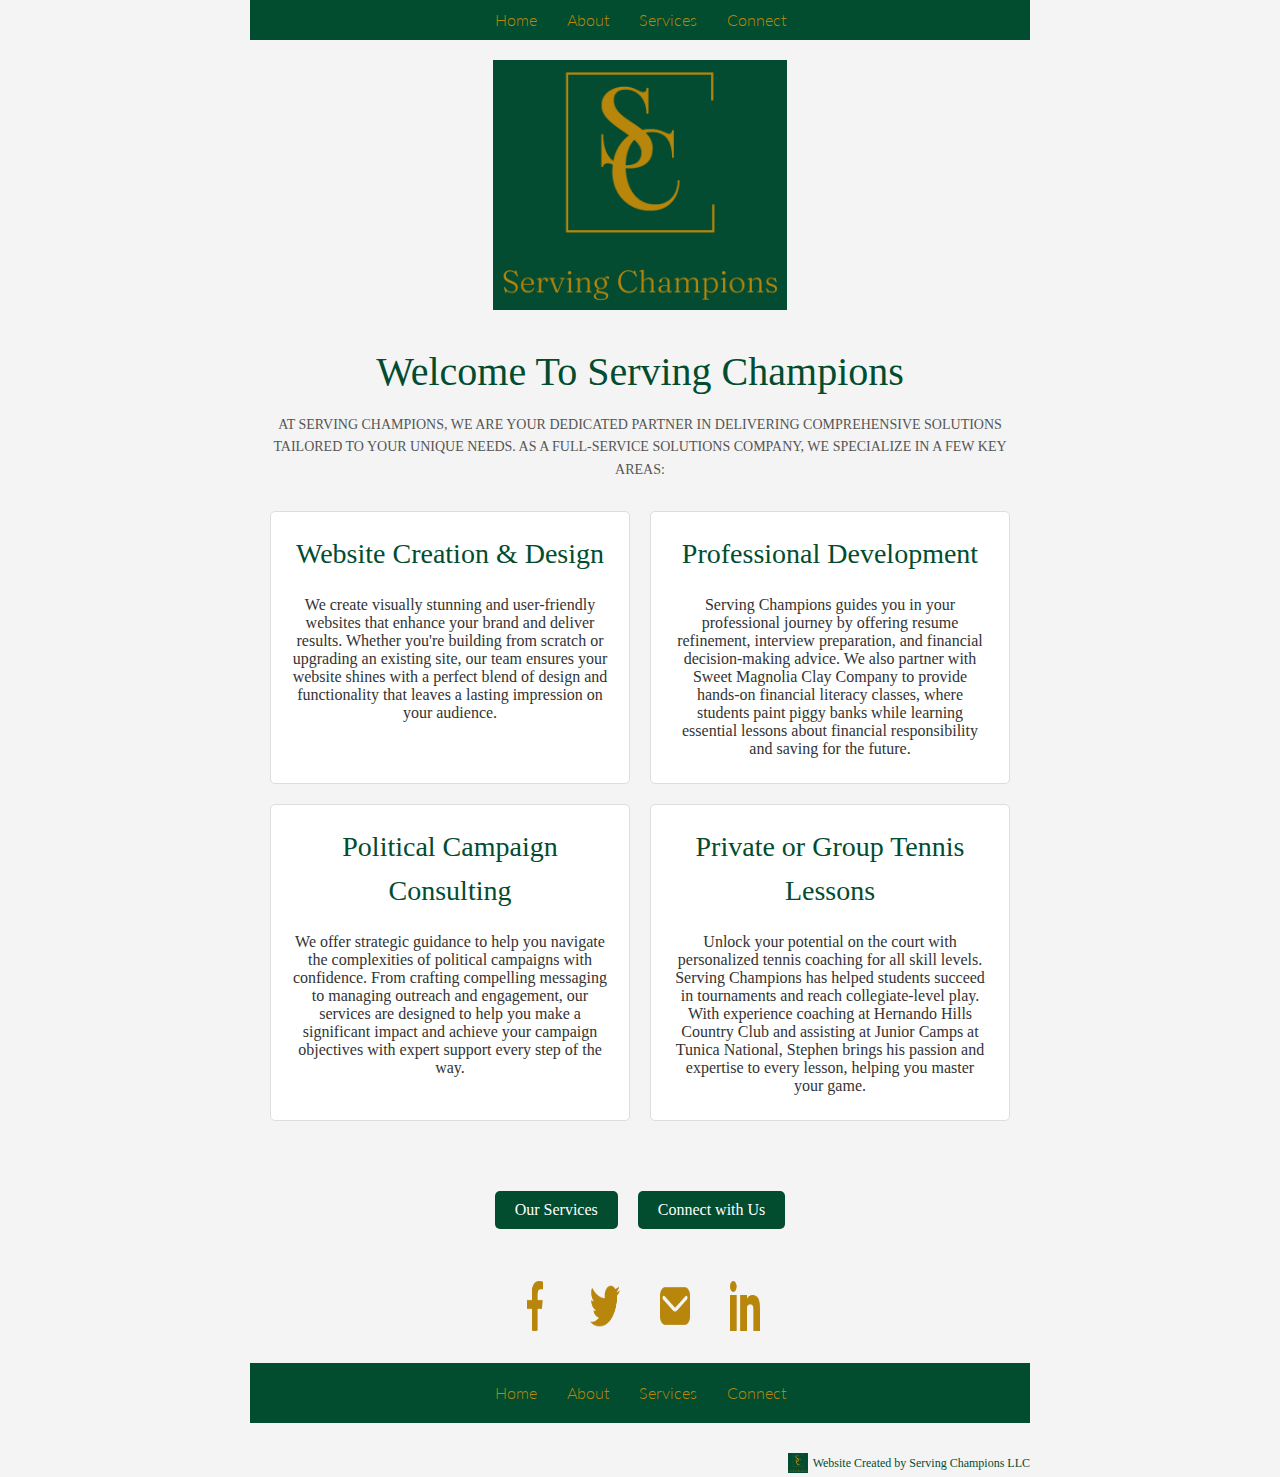
==== commit 4125a5ca: "Update index.html" ====
--- a/index.html
+++ b/index.html
@@ -43,6 +43,12 @@
           We create visually stunning and user-friendly websites that enhance your brand and deliver results. Whether you're building from scratch or upgrading an existing site, our team ensures your website shines with a perfect blend of design and functionality that leaves a lasting impression on your audience.
         </p>
       </div>
+
+      <div class="service">
+        <h2>Professional Development</h2>
+        <p>
+          Serving Champions guides you in your professional journey by offering resume refinement, interview preparation, and financial decision-making advice. We also partner with Sweet Magnolia Clay Company to provide hands-on financial literacy classes, where students paint piggy banks while learning essential lessons about financial responsibility and saving for the future.
+      </div>
     
       <div class="service">
         <h2>Political Campaign Consulting</h2>
@@ -51,11 +57,6 @@
         </p>
       </div>
     
-      <div class="service">
-        <h2>Professional Development</h2>
-        <p>
-          Serving Champions guides you in your professional journey by offering resume refinement, interview preparation, and financial decision-making advice. We also partner with Sweet Magnolia Clay Company to provide hands-on financial literacy classes, where students paint piggy banks while learning essential lessons about financial responsibility and saving for the future.
-      </div>
     
       <div class="service">
         <h2>Private or Group Tennis Lessons</h2>
